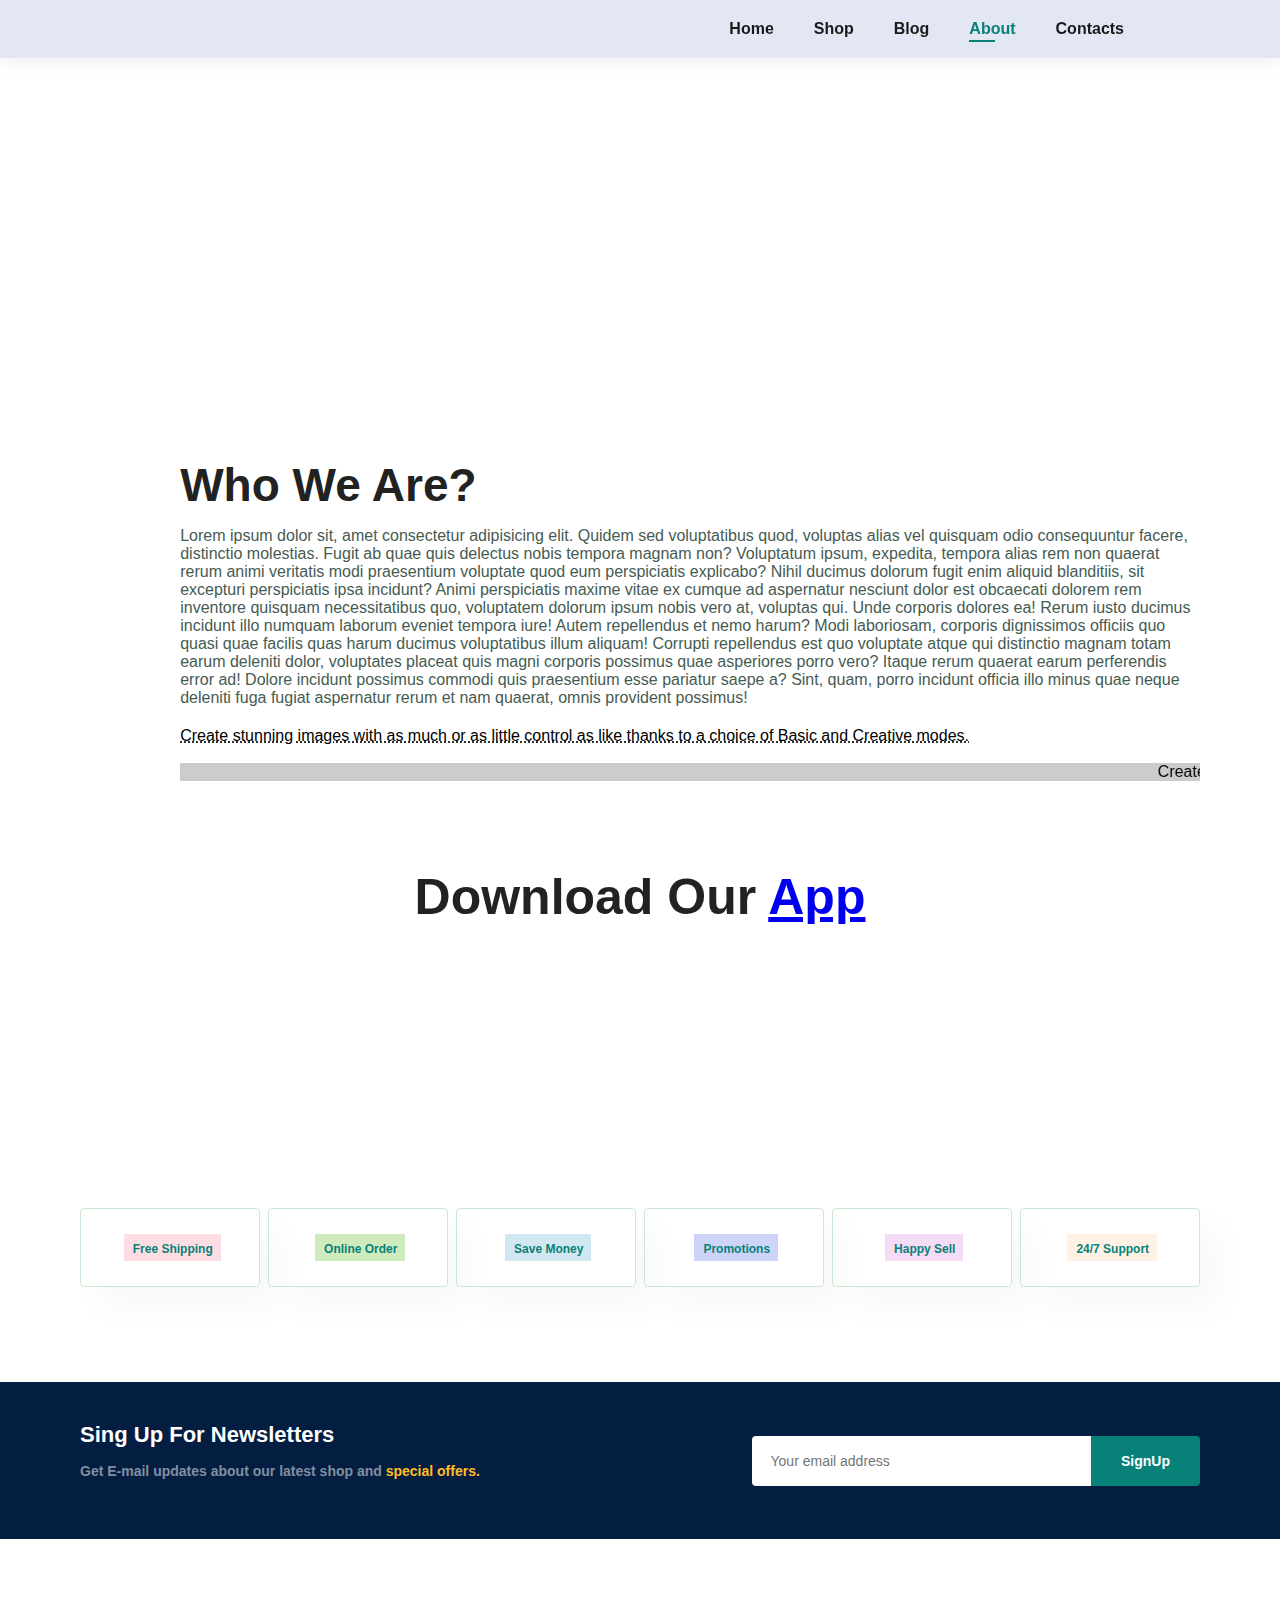
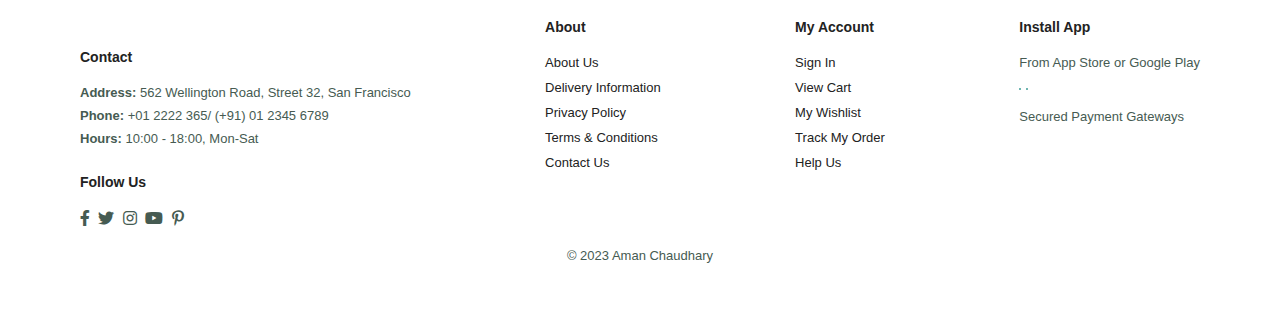
==== about.html @ 6b367881 "Add files via upload" ====
<!DOCTYPE html>
<html lang="en">
<head>
    <meta charset="UTF-8">
    <meta name="viewport" content="width=device-width, initial-scale=1.0">
    <title>CARA: e-Commerce Website</title>
    <link rel="stylesheet" href="https://pro.fontawesome.com/releases/v5.10.0/css/all.css" />
    <link rel="stylesheet" href="style.css">
</head>
<body>
    
    <section id="header">
        <a href="#"><img src="img/logo.png" class= "logo" alt=""></a>

        <div>
            <ul id="navbar">
                <li><a href="index.html">Home</a></li>
                <li><a href="shop.html">Shop</a></li>
                <li><a href="blog.html">Blog</a></li>
                <li><a class="active" href="about.html">About</a></li>
                <li><a href="contact.html">Contacts</a></li>
                <li id="lg-bag"><a href="cart.html"><i class="far fa-shopping-bag"></i></a></li>
                <a href="#" id="close"><i class="far fa-times"></i></a>
            </ul>
        </div>
        <div id="mobile">
            <a href="cart.html"><i class="far fa-shopping-bag"></i></a>
            <i id="bar" class="fas fa-outdent"></i>
        </div>
    </section>

    <section id="page-header" class="about-header">
        <h2>#KnowUs</h2>
        
        <p>Lorem ipsum, dolor sit amet consectetur</p>

    </section>

    <section id="about-head" class="section-p1">
        <img src="img/about/a6.jpg" alt="">
        <div>
            <h2>Who We Are?</h2>
            <p>Lorem ipsum dolor sit, amet consectetur adipisicing elit. Quidem sed voluptatibus quod, voluptas alias vel quisquam odio consequuntur facere, distinctio molestias. Fugit ab quae quis delectus nobis tempora magnam non?
            Voluptatum ipsum, expedita, tempora alias rem non quaerat rerum animi veritatis modi praesentium voluptate quod eum perspiciatis explicabo? Nihil ducimus dolorum fugit enim aliquid blanditiis, sit excepturi perspiciatis ipsa incidunt?
            Animi perspiciatis maxime vitae ex cumque ad aspernatur nesciunt dolor est obcaecati dolorem rem inventore quisquam necessitatibus quo, voluptatem dolorum ipsum nobis vero at, voluptas qui. Unde corporis dolores ea!
            Rerum iusto ducimus incidunt illo numquam laborum eveniet tempora iure! Autem repellendus et nemo harum? Modi laboriosam, corporis dignissimos officiis quo quasi quae facilis quas harum ducimus voluptatibus illum aliquam!
            Corrupti repellendus est quo voluptate atque qui distinctio magnam totam earum deleniti dolor, voluptates placeat quis magni corporis possimus quae asperiores porro vero? Itaque rerum quaerat earum perferendis error ad!
            Dolore incidunt possimus commodi quis praesentium esse pariatur saepe a? Sint, quam, porro incidunt officia illo minus quae neque deleniti fuga fugiat aspernatur rerum et nam quaerat, omnis provident possimus!
        </p>

        <abbr title="">Create stunning images with as much or as little control as
        like thanks to a choice of Basic and Creative modes.</abbr>

        <br><br>

        <marquee bgcolor="#ccc" loop="-1" scrollamount="5" width="100%">Create stunning images with as much or as little control as
            like thanks to a choice of Basic and Creative modes.</marquee>
        </div>
    </section>

    <section id="about-app" class="section-p1">
        <h1>Download Our <a href="#">App</a></h1>
        <div class="video">
            <video autoplay muted loop src="img/about/1.mp4"></video>
        </div>
    </section>

    <section id="feature" class="section-p1">
        <div class="fe-box">
            <img src="img/features/f1.png" alt="">
            <h6>Free Shipping</h6>
        </div>
        <div class="fe-box">
            <img src="img/features/f2.png" alt="">
            <h6>Online Order</h6>
        </div>
        <div class="fe-box">
            <img src="img/features/f3.png" alt="">
            <h6>Save Money</h6>
        </div>
        <div class="fe-box">
            <img src="img/features/f4.png" alt="">
            <h6>Promotions</h6>
        </div>
        <div class="fe-box">
            <img src="img/features/f5.png" alt="">
            <h6>Happy Sell</h6>
        </div>
        <div class="fe-box">
            <img src="img/features/f6.png" alt="">
            <h6>24/7 Support</h6>
        </div>
    </section>

    <section id="newsletter" class="section-p1 section-m1">
        <div class="newstext">
            <h4>Sing Up For Newsletters</h4>
            <p>Get E-mail updates about our latest shop and <span>special offers.</span></p>
        </div>
        <div class="form">
            <input type="text" placeholder="Your email address">
            <button class="normal">SignUp</button>
        </div>
    </section>

    <footer class="section-p1">
        <div class="col">
            <img  class="logo"src="img/logo.png" alt="">
            <h4>Contact</h4>
            <p><strong>Address:</strong> 562 Wellington Road, Street 32, San Francisco</p>
            <p><strong>Phone:</strong> +01 2222 365/ (+91) 01 2345 6789</p>
            <p><strong>Hours:</strong> 10:00 - 18:00, Mon-Sat</p>
            <div class="follow">
                <h4>Follow Us</h4>
                <div class="icon">
                    <i class="fab fa-facebook-f"></i>
                    <i class="fab fa-twitter"></i>
                    <i class="fab fa-instagram"></i>
                    <i class="fab fa-youtube"></i>
                    <i class="fab fa-pinterest-p"></i>
                </div>
            </div>
        </div>

        <div class="col">
            <h4>About</h4>
            <a href="#">About Us</a>
            <a href="#">Delivery Information</a>
            <a href="#">Privacy Policy</a>
            <a href="#">Terms & Conditions</a>
            <a href="#">Contact Us</a>
        </div>

        <div class="col">
            <h4>My Account</h4>
            <a href="#">Sign In</a>
            <a href="#">View Cart</a>
            <a href="#">My Wishlist</a>
            <a href="#">Track My Order</a>
            <a href="#">Help Us</a>
        </div>

        <div class="col install">
            <h4>Install App</h4>
            <p>From App Store or Google Play</p>
            <div class="row">
                <img src="img/pay/app.jpg" alt="">
                <img src="img/pay/play.jpg" alt="">
            </div>
            <p>Secured Payment Gateways</p>
            <img src="img/pay/pay.png" alt="">
        </div>
        
        <div class="copyright">
            <p>© 2023 Aman Chaudhary</p>
        </div>
    </footer>

    


    <script src="script.js"></script>

</body>
</html>
---- style.css ----
@import url('https://fonts.googleapis.com/css2?family=League+Spartan:wght@200;300;400;500;600;700;800;900&display=swap');

*{
    margin: 0;
    padding: 0;
    box-sizing: border-box;
    font-family: 'Spartan', sans-serif;
}

h1{
    font-size: 50px;
    line-height: 64px;
    color: #222;
}

h2{
    font-size: 46px;
    line-height: 54px;
    color: #222;
}

h4{
    font-size: 20px;
    color: #222;
}

h6{
    font-weight: 700;
    font-size: 12px;
}

p{
    font-size: 16px;
    color: #465b52;
    margin: 15px 0 20px 0;
}

.section-p1{
    padding: 40px 80px;
}

.section-m1{
    margin: 40px 0;
}

button.normal{
    font-size: 14px;
    font-weight: 600;
    padding: 15px 30px;
    color: #000;
    background-color: #fff;
    border-radius: 4px;
    cursor: pointer;
    border: none;
    outline: none;
    transition: 0.2s
}

button.white{
    font-size: 13px;
    font-weight: 600;
    padding: 11px 18px;
    color: #fff;
    background-color: transparent;
    cursor: pointer;
    border: 1px solid #fff;
    outline: none;
    transition: 0.2s;
}


body{
    width: 100%;
}

/* Header Start */

#header{
    display: flex;
    align-items: center;
    justify-content: space-between;
    padding: 20px 80px;
    background: #e3e6f3;
    box-shadow: 0 5px 15px rgba(0, 0, 0, 0.06);
    z-index: 999;
    position: sticky;
    top: 0;
    left: 0;
}

#navbar{
    display: flex;
    align-items: center;
    justify-content: center;
}

#navbar li{
    list-style: none;
    padding: 0 20px;
    position: relative;
}

#navbar li a{
    text-decoration: none;
    font-size: 16px;
    font-weight: 600;
    color: #1a1a1a;
    transition: 0.3s ease;
}

#navbar li a:hover{
    color: #088178;
}

#navbar li a:hover,
#navbar li a.active{
    color: #088178;
}

#navbar li a.active::after,
#navbar li a:hover::after{
    content: "";
    width: 30%;
    height: 2px;
    background: #088178;
    position: absolute;
    bottom: -4px;
    left: 20px;
}

#mobile{
    display: none;
    align-items: center;
}

#close{
    display: none;
}

/* Home Page */

#hero{
    background-image: url("img/hero4.png");
    height: 90vh;
    width: 100%;
    background-size: cover;
    background-position: top 25% right 0;
    padding: 0 80px;
    display: flex;
    flex-direction: column;
    align-items: flex-start;
    justify-content: center;
}

#hero h4{
    padding-bottom: 15px;
}
#hero h1{
    color: #088178;
}

#hero button{
    background-image: url("img/button.png");
    background-color: transparent;
    color: #088178;
    border: 0 ;
    padding: 14px 80px 14px 65px;
    background-repeat: no-repeat;
    font-weight: 700;
    font-size: 15px;
}

#feature{
    display: flex;
    align-items: center;
    justify-content: space-between;
    flex-wrap: wrap;
}

#feature .fe-box {
    width: 180px;
    text-align: center;
    padding: 25px 15px;
    box-shadow: 20px 20px 34px rgba(0, 0, 0, 0.03);
    border: 1px solid #cce7d0;
    border-radius: 4px;
    margin: 15px 0;
}

#feature .fe-box:hover {
    box-shadow: 10px 10px 54px rgba(70, 62, 221, 0.1);
}

#feature .fe-box img{
    width: 100%;
    margin-bottom: 10px;
}

#feature .fe-box h6{
    display: inline-block;
    padding: 9px 8px 6px 9px;
    line-height: 1;
    border: 4px;
    color: #088178;
    background-color: #fddde4;
}

#feature .fe-box:nth-child(2) h6{
    background-color: #cdebbc;
}
#feature .fe-box:nth-child(3) h6{
    background-color: #d1e8f2;
}
#feature .fe-box:nth-child(4) h6{
    background-color: #cdd4f8;
}
#feature .fe-box:nth-child(5) h6{
    background-color: #f6dbf6;
}
#feature .fe-box:nth-child(6) h6{
    background-color: #fff2e5;
}

#product1{
    text-align: center;
}

#product1 .pro-container{
    display: flex;
    justify-content: space-between;
    padding: 20px;
    flex-wrap: wrap;
}

#product1 .pro{
    width: 23%;
    min-width: 250px;
    padding: 10px 12px;
    border: 1px solid #cce7d0;
    border-radius: 25px;
    cursor: pointer;
    box-shadow: 20px 20px 30px rgba(0, 0, 0, 0.02);
    margin: 15px 0;
    position: relative;
}

#product1 .pro:hover{
    box-shadow: 20px 20px 30px rgba(0, 0, 0, 0.06);
}

#product1 .pro img{
    width: 100%;
    border-radius: 20px;
}

#product1 .pro .des{
    text-align: start;
    padding: 10px 0;
}

#product1 .pro .des span{
    color: #606063;
    font-size: 12px;
}

#product1 .pro .des h5{
    padding-top: 7px;
    color: #1a1a1a;
    font-size: 14px;
}

#product1 .pro .des i{
    font-size: 12px;
    color: rgb(243, 181, 25);
}

#product1 .pro .des h4{
    padding-top: 7px;
    font-size: 15px;
    font-weight: 700;
    color: #088178;
}

#product1 .pro .cart{
    width: 40px;
    height: 40px;
    line-height: 40px;
    border-radius: 50px;
    background-color: #e8f6ea;
    font-weight: 500;
    color: #088178;
    border: 1px solid #cce7d0;
    position: absolute;
    bottom: 20px;
    right: 10px;
}

#banner{
    display: flex;
    flex-direction: column;
    justify-content: center;
    align-items: center;
    text-align: center;
    background-image: url("img/banner/b2.jpg");
    width: 100%;
    height: 40vh;
    background-size: cover;
    background-position: center;
}

#banner h4{
    color: #fff;
    font-size: 16px;
}

#banner h2{
    color: #fff;
    font-size: 30px;
    padding: 10px 0;
}

#banner h2 span{
    color: #ef3636;
}

#banner button:hover{
    background-color: #088178;
    color: #fff;
}


#sm-banner{
    display: flex;
    justify-content: space-between;
    flex-wrap: wrap;
}


#sm-banner .banner-box{
    display: flex;
    flex-direction: column;
    justify-content: center;
    align-items: flex-start;
    background-image: url("img/banner/b17.jpg");
    min-width: 580px;
    height: 50vh;
    background-size: cover;
    background-position: center;
    padding: 30px;
}

#sm-banner .banner-box2{
    background-image: url("img/banner/b10.jpg");
}

#sm-banner h4{
    color: #fff;
    font-size: 20px;
    font-weight: 300;
}

#sm-banner h2{
    color: #fff;
    font-size: 28px;
    font-weight: 800;
}

#sm-banner span{
    color: #fff;
    font-size: 14px;
    font-weight: 500;
    padding-bottom: 15px;
}

#sm-banner .banner-box:hover button{
    background: #088178;
    border: 1px solid #088178;
}

#banner3 .banner-box{
    display: flex;
    flex-direction: column;
    justify-content: center;
    align-items: flex-start;
    background-image: url("img/banner/b7.jpg");
    min-width: 30%;
    height: 30vh;
    background-size: cover;
    background-position: center;
    padding: 20px;
    margin-bottom: 20px;
}

#banner3 .banner-box2{
    background-image: url("img/banner/b4.jpg");
}

#banner3 .banner-box3{
    background-image: url("img/banner/b18.jpg");
}

#banner3 h2{
    color: #fff;
    font-weight: 900;
    font-size: 22px;
}

#banner3 h3{
    color: #ec544e;
    font-weight: 800;
    font-size: 15px;
}

#banner3{
    display: flex;
    justify-content: space-between;
    flex-wrap: wrap;
    padding: 0 80px;
}

#newsletter{
    display: flex;
    justify-content: space-between;
    flex-wrap: wrap;
    align-items: center;
    background-image: url("img/banner/b14.png");
    background-repeat: no-repeat;
    background-position: 20% 30%;
    background-color: #041e42;
}

#newsletter h4{
    font-size: 22px;
    font-weight: 700;
    color: #fff;
}

#newsletter p{
    font-size: 14px;
    font-weight: 600;
    color: #818ea0;
}

#newsletter p span{
    color: #ffbd27;
}

#newsletter .form{
    display: flex;
    width: 40%;
}

#newsletter input{
    height: 3.125rem;
    padding: 0 1.25em;
    font-size: 14px;
    width: 100%;
    border: 1px solid transparent;
    border-radius: 4px;
    outline: none;
    border-top-right-radius: 0;
    border-bottom-right-radius: 0;
}

#newsletter button{
    background-color: #088178;
    color: #fff;
    white-space: nowrap;
    border-top-left-radius: 0;
    border-bottom-left-radius: 0;
}

footer{
    display: flex;
    flex-wrap: wrap;
    justify-content: space-between;
}

footer .col{
    display: flex;
    flex-direction: column;
    align-items: flex-start;
    margin-bottom: 20px;
}

footer .logo{
    margin-bottom: 30px;
}

footer h4{
    font-size: 14px;
    padding-bottom: 20px;
}

footer p{
    font-size: 13px;
    margin: 0 0 8px 0;
}

footer a{
    font-size: 13px;
    text-decoration: none;
    color: #222;
    margin-bottom: 10px;
}

footer .follow{
    margin-top: 20px;
}

footer .follow i {
    color: #465b52;
    padding-right: 4px;
    cursor: pointer;
}

footer .install .row img{
    border: 1px solid #088178;
    border-radius: 6px;
}

footer .install img{
    margin: 10px 0 15px 0;
}

footer .follow i:hover,
footer a:hover{
    color: #088178;
}

footer .copyright{
    width: 100%;
    text-align: center;
}

/* Shop Page */

#page-header{
    background-image: url("img/banner/b1.jpg");
    width: 100%;
    height: 40vh;
    background-size: cover;
    display: flex;
    justify-content: center;
    text-align: center;
    flex-direction: column;
    padding: 14px;
}

#page-header h2,
#page-header p{
    color: #fff;
}

#pagination{
    text-align: center;    
}

#pagination a{
    text-decoration: none;
    background-color: #088178;
    padding: 15px 20px;
    border-radius: 4px;
    color: #fff;
    font-weight: 600;
}

#pagination a i{
    font-size: 16px;
    font-weight: 600;
}

/* Single Product */

#prodetails{
    display: flex;
    margin-top: 20px;
}

#prodetails .single-pro-image{
    width: 40%;
    margin-right: 50px;
}

.small-img-group{
    display: flex;
    justify-content: space-between;
}

.small-img-col{
    flex-basis: 24%;
    cursor: pointer;
}

#prodetails .single-pro-details{
    width: 50%;
    padding-top: 30px;
}

#prodetails .single-pro-details h4{
    padding: 40px 0 20px 0;
}

#prodetails .single-pro-details h2{
    font-size: 26px;
}

#prodetails .single-pro-details select{
    display: block;
    padding: 5px 10px;
    margin-bottom: 10px;
}

#prodetails .single-pro-details input{
    width: 50px;
    height: 47px;
    padding-left: 10px;
    font-size: 16px;
    margin-right: 10px;
}

#prodetails .single-pro-details input:focus{
    outline: none;
}

#prodetails .single-pro-details button{
    background: #088178;
    color: #fff;
}

#prodetails .single-pro-details span{
    line-height: 20px;
}





/* Blog Page */

#page-header.blog-header{
    background-image: url("img/banner/b19.jpg");
}

#blog{
    padding: 150px 150px 0 150px;
}

#blog .blog-box{
    display: flex;
    align-items: center;
    width: 100%;
    position: relative;
    padding-bottom: 90px;
}

#blog .blog-img{
    width: 50%;
    margin-right: 40px;
}

#blog img{
    width: 100%;
    height: 300px;
    object-fit: cover;
}

#blog .blog-details{
    width: 50%
}

#blog .blog-details a{
    position: relative;
    text-decoration: none;
    font-size: 11px;
    color: #000;
    font-weight: 700;
    transition: 0.3s;
}

#blog .blog-details a::after{
    content: "";
    width: 50px;
    height: 1px;
    background-color: #000;
    position: absolute;
    top: 4px;
    right: -60px;
}

#blog .blog-details a:hover{
    color: #088178;
}

#blog .blog-details a:hover::after{
    background-color: #088178;
}

#blog .blog-box h1{
    position: absolute;
    top: -40px;
    left: 0;
    font-size: 70px;
    font-weight: 700;
    color: #c9cbce;
    z-index: -9;
}

/* About Page */

 
#page-header.about-header{
    background-image: url("img/about/aboutb.png");
}

#about-head img{
    width: 50%;
    height: auto;
}

#about-head{
    display: flex;
    align-items: center;
}

#about-head div{
    padding-left: 40px;
}

#about-app{
    text-align: center;
}

#about-app .video{
    width: 70%;
    height: 100%;
    margin: 30px auto 0 auto;
}

#about-app .video video{
    width: 100%;
    height: 100%;
    border-radius: 20px;
}







/* Start Media Query */

/* Medium Size Screen eg. IPAD */

@media(max-width:799px){
    .section-p1{
        padding: 40px 40px;
    }
    #navbar{
        display: flex;
        flex-direction: column;
        align-items: flex-start;
        justify-content: flex-start;
        position: fixed;
        top: 0;
        right: -300px;
        height: 100vh;
        width: 300px;
        background-color: #e3e6f3;
        box-shadow: 0 40px 60px rgba(0, 0, 0, 0,1);
        padding: 80px 0 0 10px;
        transition: 0.3s;
    }

    #navbar li{
        margin-bottom: 25px;
    }

    #navbar.active{
        right: 0px;
    }

    #navbar{
        margin-bottom: 25px;
    }

    #mobile{
        display: flex;
        align-items: center;
    }

    #mobile i{
        color: #1a1a1a;
        font-size: 24px;
        padding-left: 20px;
    }

    #close{
        display: initial;
        position: absolute;
        top: 30px;
        left: 30px;
        color: #222;
        font-size: 24px;
    }

    #lg-bag{
        display: none;
    }

    #hero {
        height: 90vh;
        padding: 0 80px;
        background-position: top 30% right 30%;
    }

    #feature{
        justify-content: center;
    }

    #feature .fe-box{
        margin: 15px 15px;
    }

    #product1 .pro-container{
        justify-content: center;
    }

    #product1 .pro{
        margin: 15px;
    }

    #banner{
        height: 20vh;
    }

    #sm-banner .banner-box{
        min-width: 100%;
        height: 30vh;
    }

    #banner3{
        padding: 0 40px;
    }

    #banner3 .banner-box{
        width: 28%;
    }

    #newsletter .form{
        width: 70%;
    }
}

/* Small Size Screen eg. Mobile */


@media(max-width: 477px){
    #header{
        padding: 10px 30px;
    }

    h1{
        font-size: 38px;
    }

    h2{
        font-size: 32px;
    }

    #hero{
        padding: 0 20px;
        background-position: 55%;
    }

    #feature{
        justify-content: space-between;
    }

    #feature .fe-box{
        width: 155px;
        margin: 0 0 15px 0;
    }

    #product1 .pro{
        width: 100%;
    }

    #banner{
        height: 40vh;
    }

    #sm-banner .banner-box{
        height: 40vh;
    }

    #sm-banner .banner-box2 {
        margin-top: 20px;
    }

    #banner3{
        padding: 0 20px;
    }

    #banner3 .banner-box{
        width: 100%;
    }

    #newsletter {
        padding: 40px 20px;
    }

    #newsletter .form{
        width: 100%;
    }

    footer .copyright{
        text-align: start;
    }

    /* Single Product */

    #prodetails{
        display: flex;
        flex-direction: column;
    }

    #prodetails .single-pro-image{
        width: 100%;
        margin-right: 0px;
    }

    #prodetails .single-pro-details{
        width: 100%;
    }

    /* Blog Page */

    #blog{
        padding: 100px 20px 0 20px;
    }

    #blog .blog-box{
        display: flex;
        flex-direction: column;
        align-items: flex-start;
    }

    #blog .blog-img{
        width: 100%;
        margin-right: 0px;
        margin-bottom: 30px;
    }

    #blog .blog-details{
        width: 100%;
    }

    /* About Page */

    #about-head{
        flex-direction: column;
        align-items: center;
    }

    #about-head img{
        width: 100%;
        margin-bottom: 20px;
    }

    #about-head div{
        padding-left: 0px;
    }

    #about-app .video{
        width: 100%;
    }

}
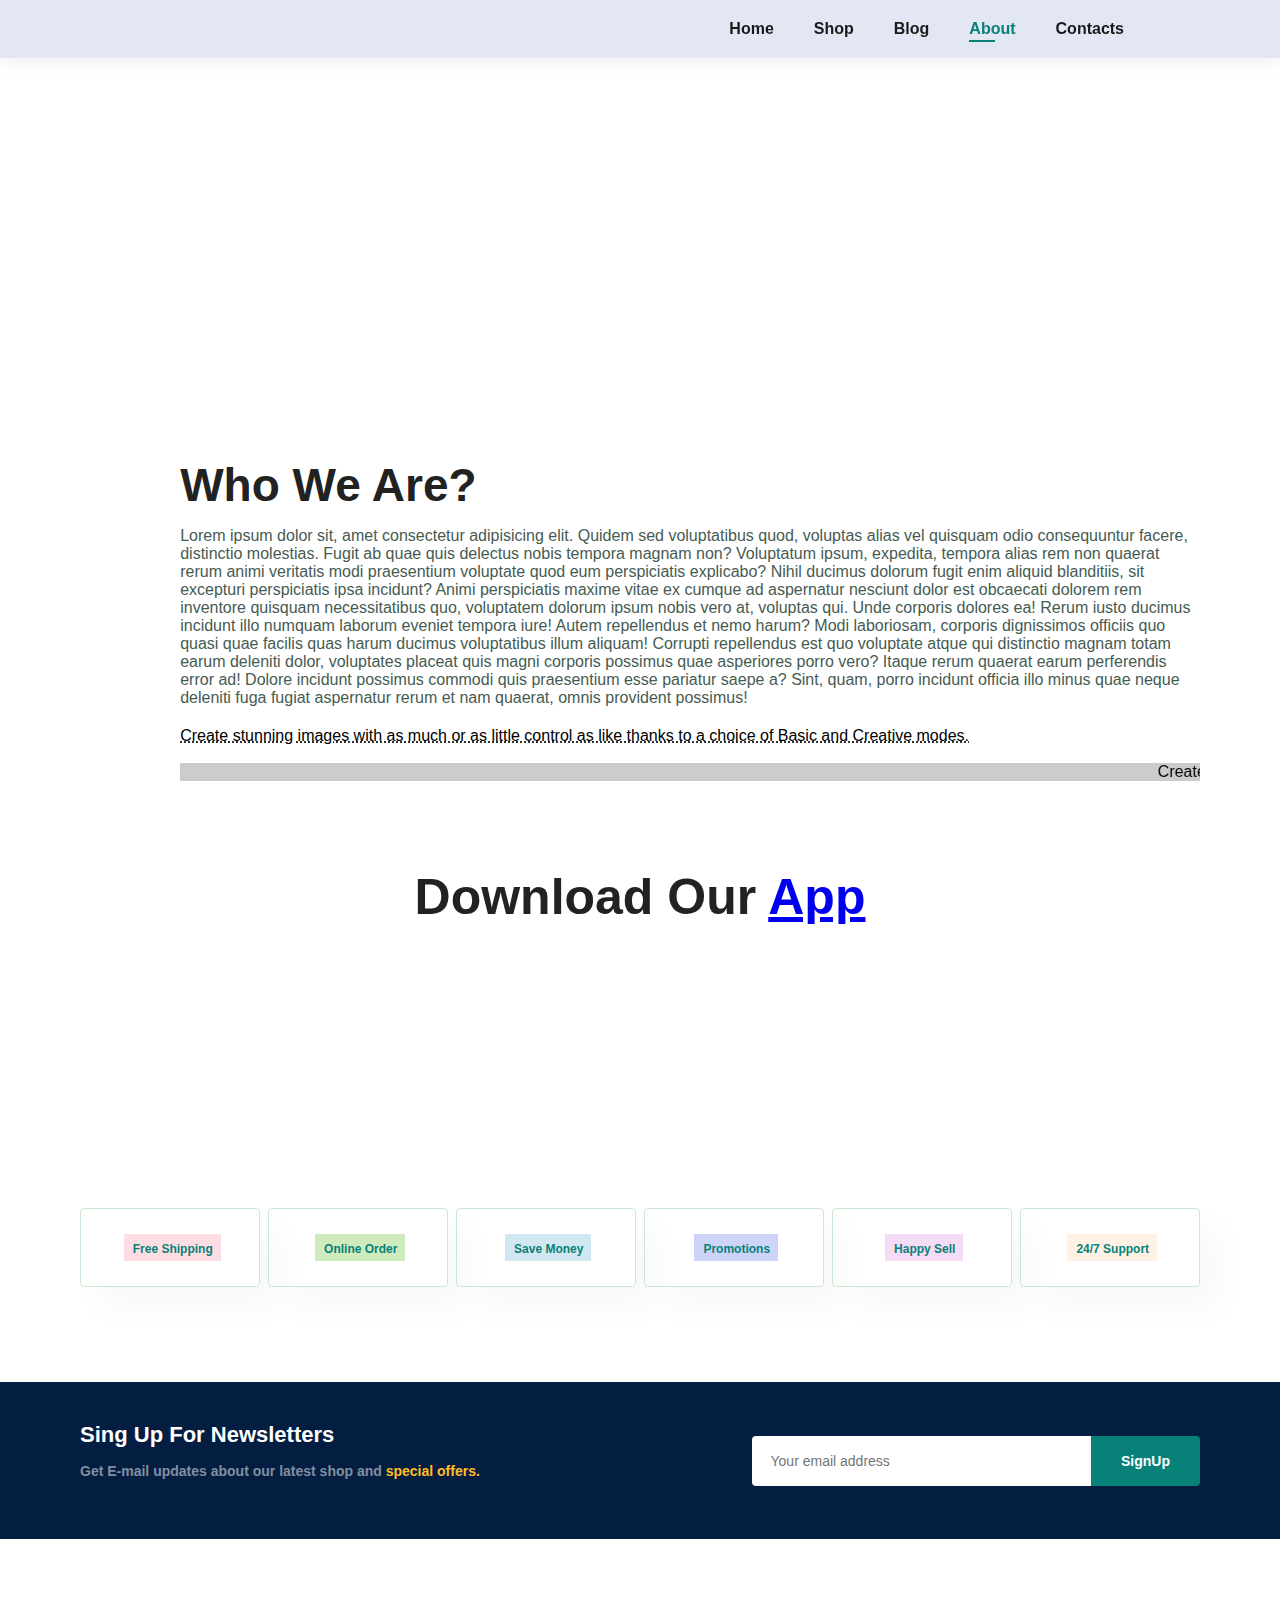
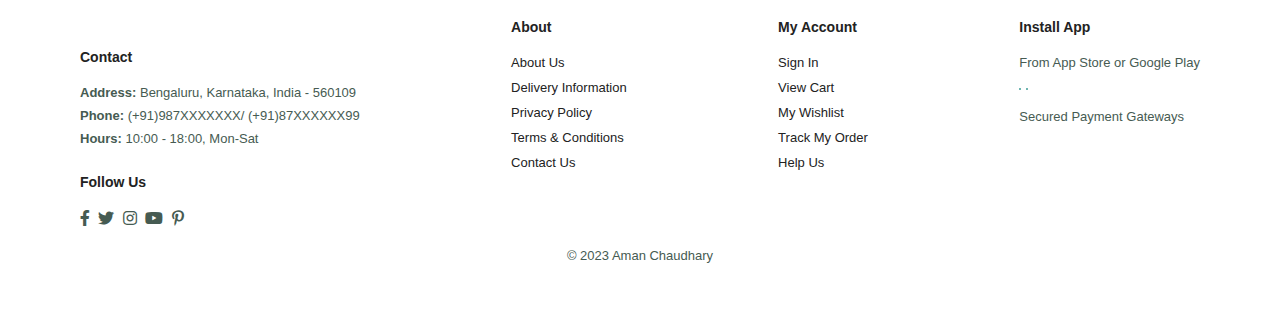
==== commit 75885ebc: "Update about.html" ====
--- a/about.html
+++ b/about.html
@@ -107,8 +107,8 @@
         <div class="col">
             <img  class="logo"src="img/logo.png" alt="">
             <h4>Contact</h4>
-            <p><strong>Address:</strong> 562 Wellington Road, Street 32, San Francisco</p>
-            <p><strong>Phone:</strong> +01 2222 365/ (+91) 01 2345 6789</p>
+            <p><strong>Address:</strong> Bengaluru, Karnataka, India - 560109</p>
+            <p><strong>Phone:</strong> (+91)987XXXXXXX/ (+91)87XXXXXX99</p>
             <p><strong>Hours:</strong> 10:00 - 18:00, Mon-Sat</p>
             <div class="follow">
                 <h4>Follow Us</h4>
@@ -162,4 +162,4 @@
     <script src="script.js"></script>
 
 </body>
-</html>+</html>
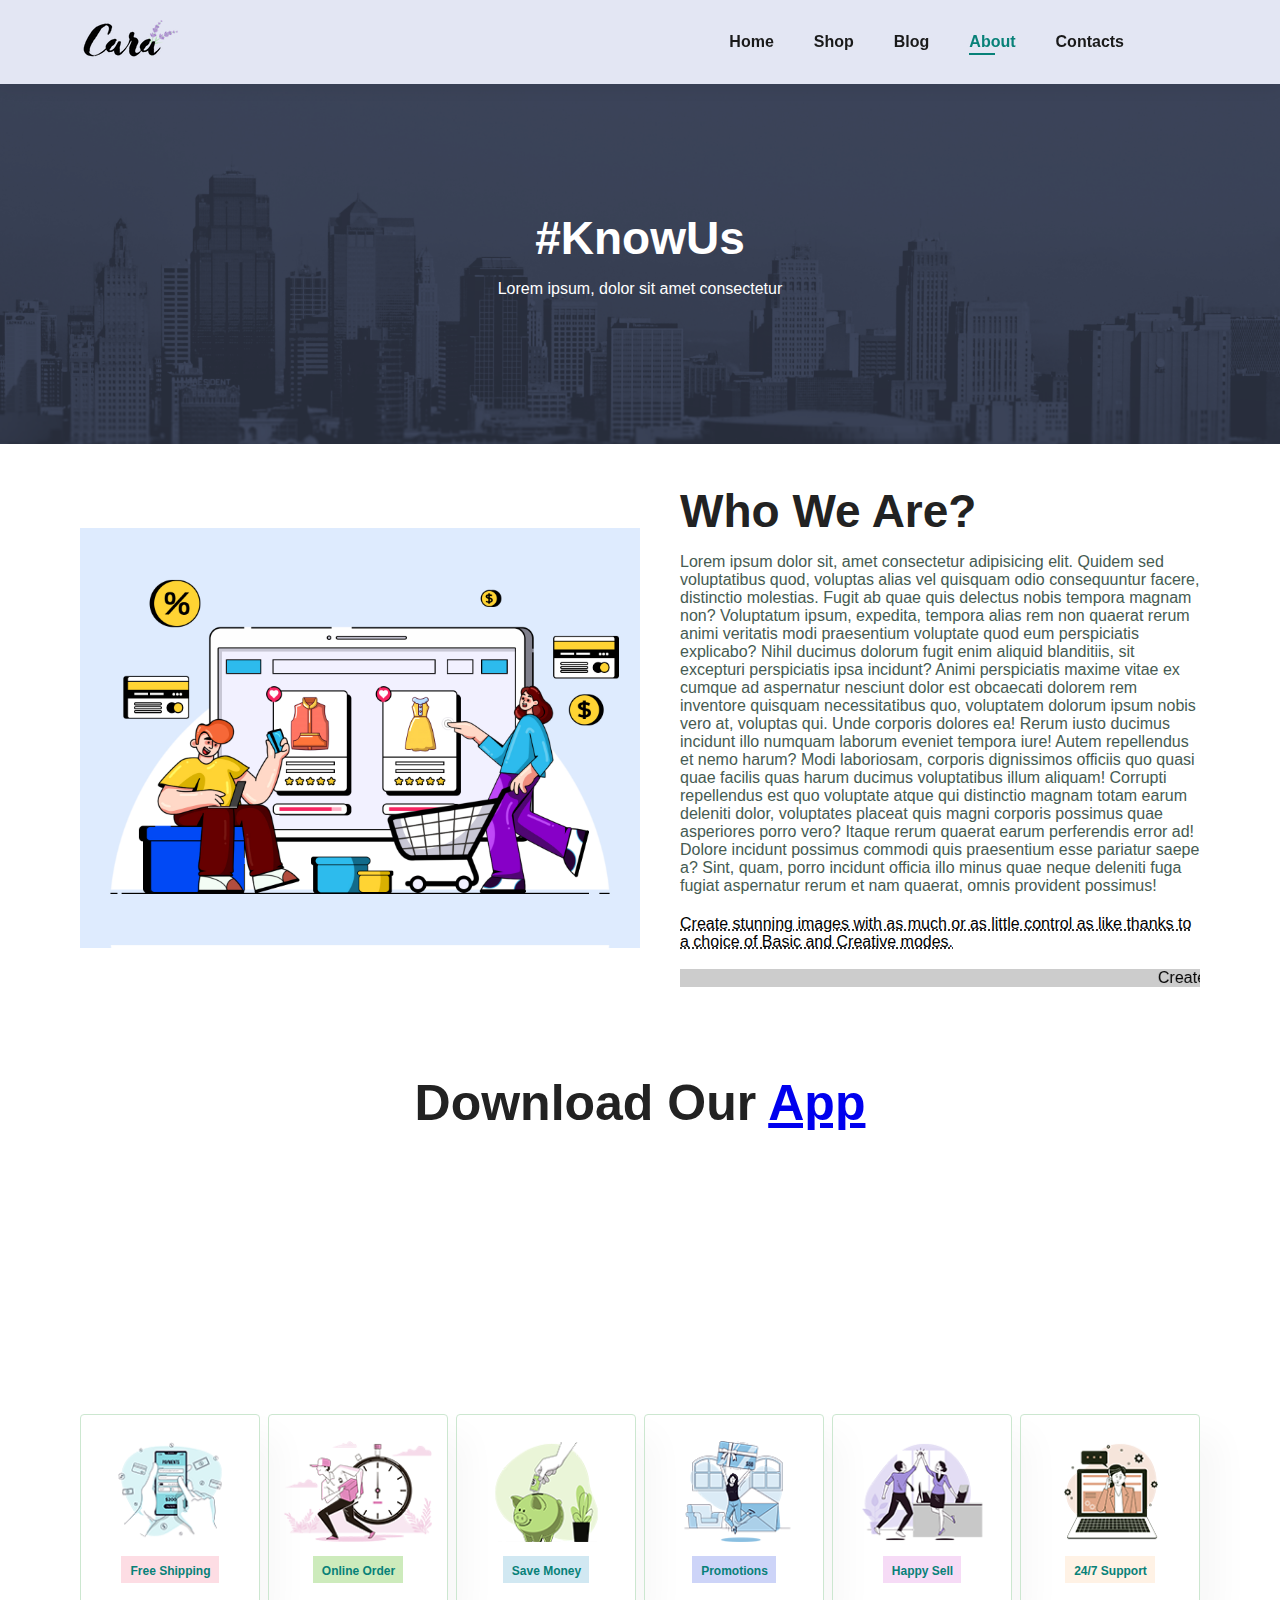
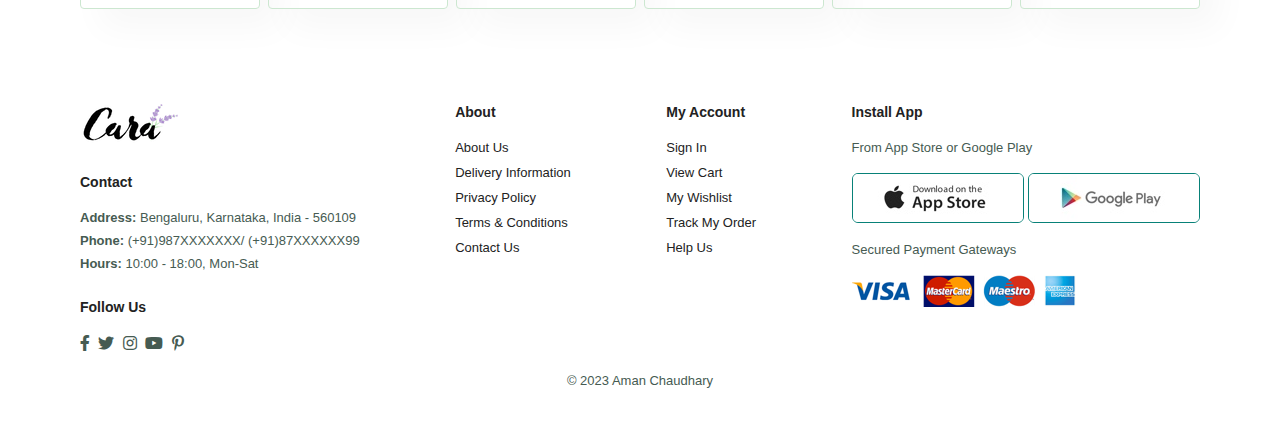
==== commit 9794cabe: "Update about.html" ====
--- a/about.html
+++ b/about.html
@@ -92,17 +92,6 @@
         </div>
     </section>
 
-    <section id="newsletter" class="section-p1 section-m1">
-        <div class="newstext">
-            <h4>Sing Up For Newsletters</h4>
-            <p>Get E-mail updates about our latest shop and <span>special offers.</span></p>
-        </div>
-        <div class="form">
-            <input type="text" placeholder="Your email address">
-            <button class="normal">SignUp</button>
-        </div>
-    </section>
-
     <footer class="section-p1">
         <div class="col">
             <img  class="logo"src="img/logo.png" alt="">
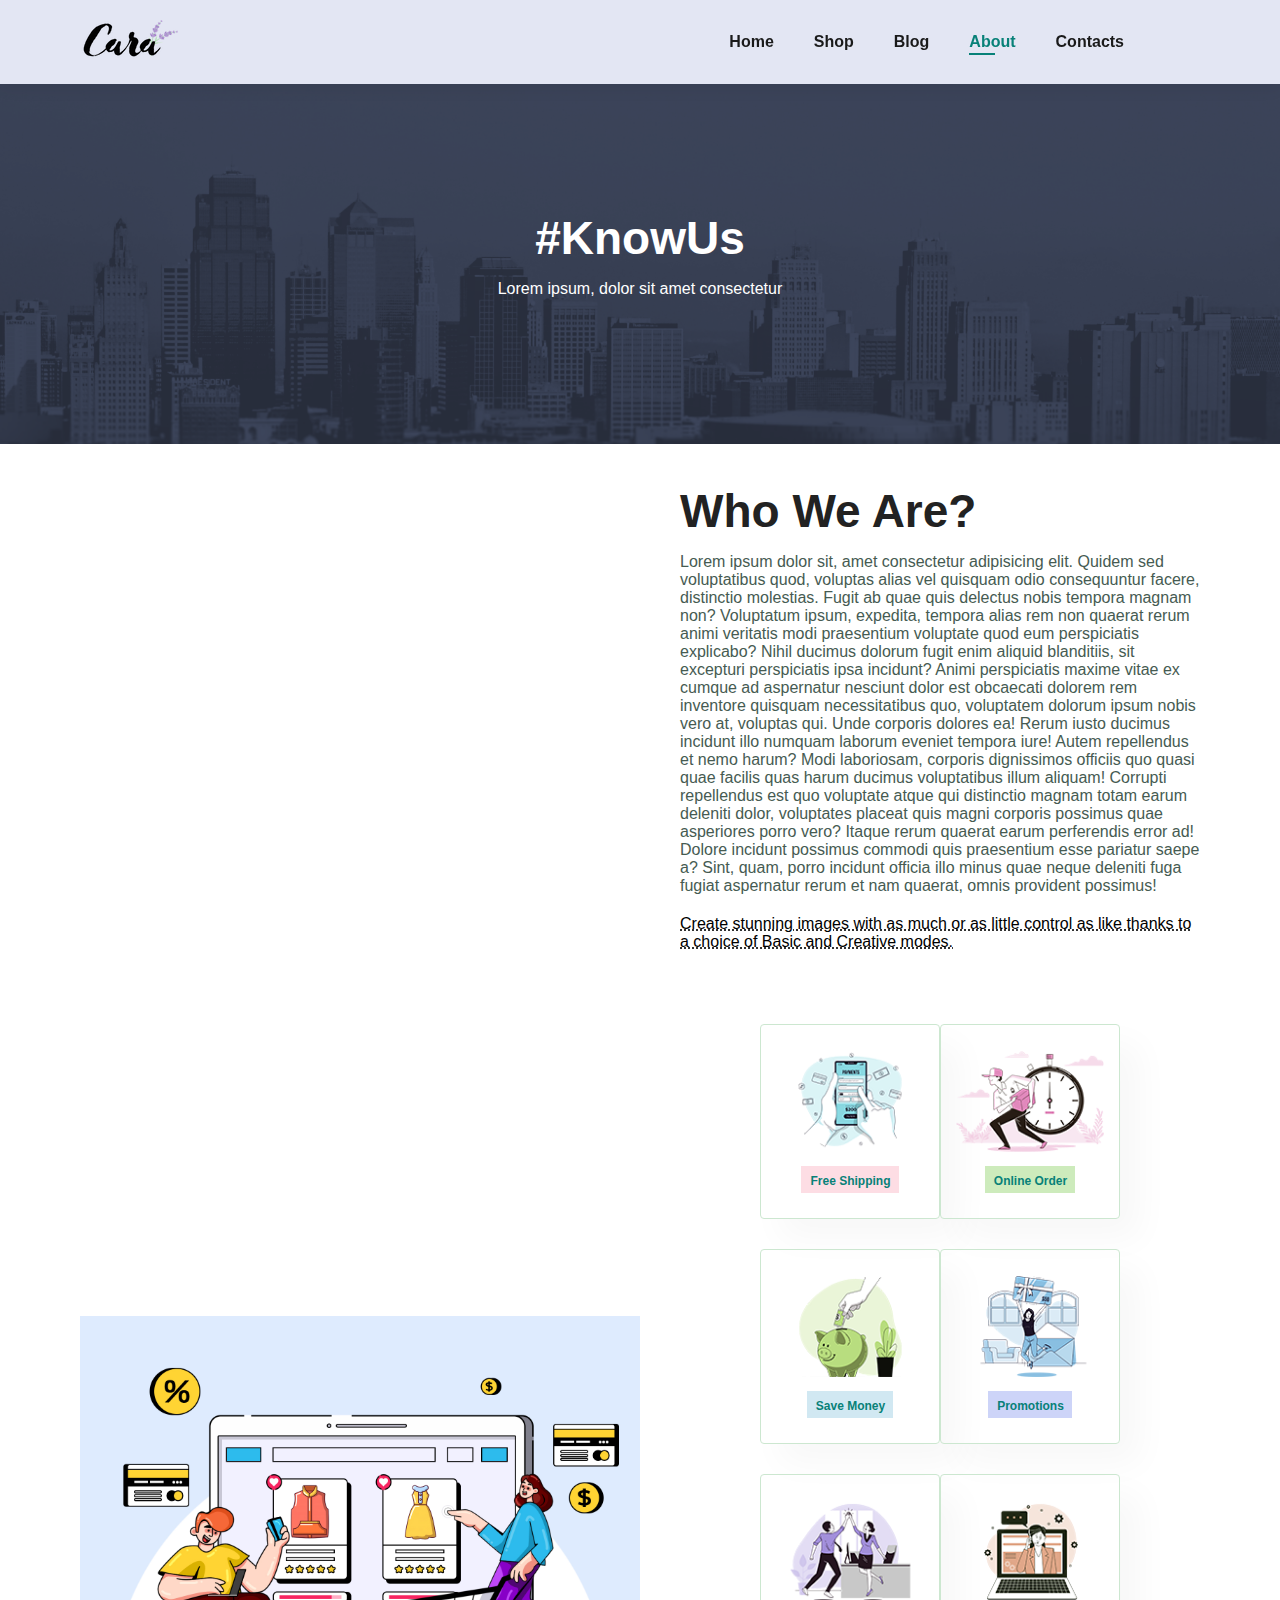
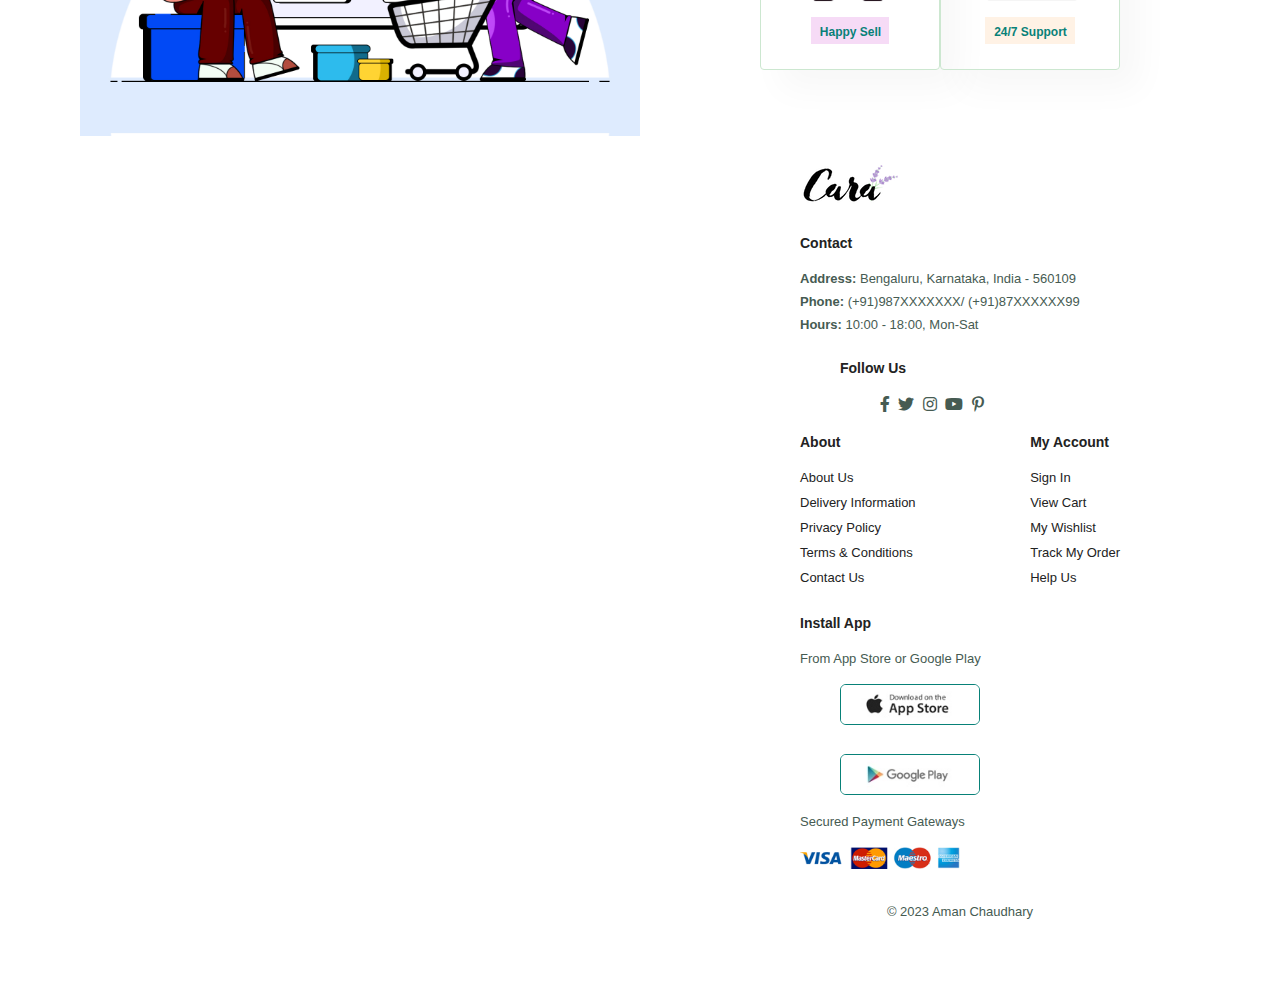
==== commit 73d52c6a: "Update about.html" ====
--- a/about.html
+++ b/about.html
@@ -52,18 +52,6 @@
         like thanks to a choice of Basic and Creative modes.</abbr>
 
         <br><br>
-
-        <marquee bgcolor="#ccc" loop="-1" scrollamount="5" width="100%">Create stunning images with as much or as little control as
-            like thanks to a choice of Basic and Creative modes.</marquee>
-        </div>
-    </section>
-
-    <section id="about-app" class="section-p1">
-        <h1>Download Our <a href="#">App</a></h1>
-        <div class="video">
-            <video autoplay muted loop src="img/about/1.mp4"></video>
-        </div>
-    </section>
 
     <section id="feature" class="section-p1">
         <div class="fe-box">
